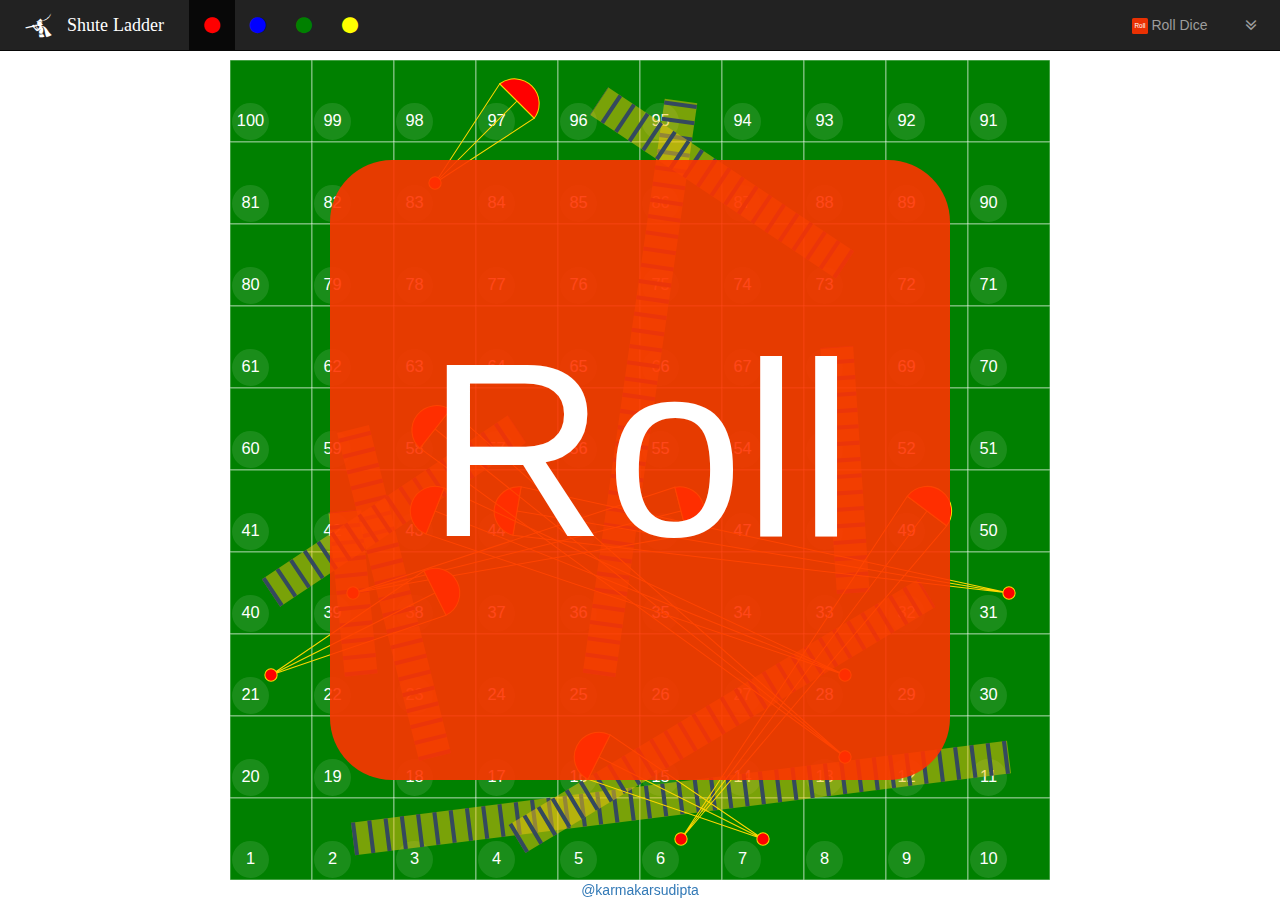
==== index.html @ ab820cd9 "added all other files" ====
<!DOCTYPE html>
<html lang="en">
    <head>
        <meta charset="utf-8">
        <meta http-equiv="X-UA-Compatible" content="IE=edge">
        <meta name="viewport" content="width=device-width, initial-scale=1, maximum-scale=1, user-scalable=no">
        <!-- The above 3 meta tags *must* come first in the head; any other head content must come *after* these tags -->
        <title>Shute 'n Ladder</title>
        <meta name="description" content="A fun game with snakes and ladders">
        <meta name="author" content="Sudipta Karmakar">
        <link rel="icon" type="image/x-icon" href="./static/img/assets/favicon_bs.ico">

        <!-- Bootstrap -->
        <link href="https://maxcdn.bootstrapcdn.com/bootstrap/3.3.4/css/bootstrap.min.css" rel="stylesheet">

        <!-- FontAwesome -->
        <link href="./static/css/font-awesome.min.css" rel="stylesheet">

        <!-- Custom styles for this template -->
        <link href="./static/css/snl.css" rel="stylesheet">

        <!-- HTML5 shim and Respond.js for IE8 support of HTML5 elements and media queries -->
        <!-- WARNING: Respond.js doesn't work if you view the page via file:// -->
        <!--[if lt IE 9]>
        <script src="https://oss.maxcdn.com/html5shiv/3.7.2/html5shiv.min.js"></script>
        <script src="https://oss.maxcdn.com/respond/1.4.2/respond.min.js"></script>
        <![endif]-->

    </head>
    <body>
        <!-- Fixed navbar -->
        <nav class="navbar navbar-inverse navbar-fixed-top">
            <div class="container-fluid">
                <div class="navbar-header">
                    <button type="button" class="navbar-toggle collapsed" data-toggle="collapse" data-target="#navbar" aria-expanded="false" aria-controls="navbar">
                    <span class="sr-only">Toggle navigation</span>
                    <span class="icon-bar"></span>
                    <span class="icon-bar"></span>
                    <span class="icon-bar"></span>
                    </button>
                    <a class="navbar-brand" href="./">
                        &nbsp;
                        <span><i class="fa fa-lg fa-pied-piper-alt"></i></span>
                        &nbsp;
                        <span class="fa yellow"> Shute Ladder </span>
                        &nbsp;
                    </a>
                </div>
                <div id="navbar" class="navbar-collapse collapse">
                    <ul class="nav navbar-nav">
                        <li id="id-snl-player-1" class="active"><a href="javascript:void(0);"><span><i class="fa fa-lg fa-circle"> </i></span></a></li>
                        <li id="id-snl-player-2"><a href="javascript:void(0);"><span><i class="fa fa-lg fa-circle"> </i></span></a></li>
                        <li id="id-snl-player-3"><a href="javascript:void(0);"><span><i class="fa fa-lg fa-circle"> </i></span></a></li>
                        <li id="id-snl-player-4"><a href="javascript:void(0);"><span><i class="fa fa-lg fa-circle"> </i></span></a></li>
                    </ul>
                    <ul class="nav navbar-nav navbar-right">
                        <li><a href="javascript:void(0);" id="id-snl-dice"><span id="id-snl-diceface"><img src="./static/img/assets/diceface.svg" width="16" height="16"> Roll Dice</span></a></li>
                        <li class="dropdown">
                            <a href="javascript:void(0);" class="dropdown-toggle" data-toggle="dropdown" role="button" aria-expanded="false">
                                <!--<i class="fa fa-home"></i> Dropdown &nbsp;<span class="fa fa-ellipsis-v"></span>&nbsp;&nbsp;-->
                                &nbsp;
                                <i class="fa fa-lg fa-angle-double-down"></i>
                                &nbsp;                            </a>
                            <ul class="dropdown-menu" role="menu">
                                <li><a href="javascript:void(0);"><i class="fa fa-home"></i> Action</a></li>
                                <li><a href="javascript:void(0);"><i class="fa fa-home"></i> Another action</a></li>
                                <li><a href="javascript:void(0);"><i class="fa fa-home"></i> Something else here</a></li>
                                <li class="divider"></li>
                                <li class="dropdown-header">Nav header</li>
                                <li><a href="javascript:void(0);"><i class="fa fa-home"></i> Separated link</a></li>
                                <li><a href="javascript:void(0);"><i class="fa fa-home"></i> One more separated link</a></li>
                            </ul>
                        </li>
                        <!--li>&nbsp;&nbsp;&nbsp;&nbsp;&nbsp;&nbsp;</li-->
                    </ul>
                </div><!--/.nav-collapse -->
            </div>
        </nav>

        <section class="container main-content">
            <div class="wrapper">
                <div id="id-snl-board" class="snl-board">
                </div>
                <div id="id-snl-checkers" class="snl-holder">
                    <!--img src="./static/img/assets/checkers.svg"-->
                    <svg version="1.1"
                        baseProfile="full"
                        width="200" height="200"
                        viewBox="0 0 200 200"
                        id="id-snl-checkers-svg"
                        xmlns="http://www.w3.org/2000/svg">
                    </svg>
                </div>
                <div id="id-snl-ladders" class="snl-holder">
                    <svg version="1.1"
                        baseProfile="full"
                        width="200" height="200"
                        viewBox="0 0 200 200"
                        id="id-snl-ladders-svg"
                        xmlns="http://www.w3.org/2000/svg">
                    </svg>
                </div>
                <div id="id-snl-snakes" class="snl-holder">
                    <svg version="1.1"
                        baseProfile="full"
                        width="200" height="200"
                        viewBox="0 0 200 200"
                        id="id-snl-snakes-svg"
                        xmlns="http://www.w3.org/2000/svg">
                    </svg>
                </div>
                <div id="id-snl-player" class="snl-holder">
                    <svg version="1.1"
                        baseProfile="full"
                        width="200" height="200"
                        viewBox="0 0 200 200"
                        id="id-snl-player-svg"
                        xmlns="http://www.w3.org/2000/svg">
                    </svg>
                </div>
                <div id="" class="snl-holder">
                    <span>
                        <img id="id-snl-dice-big" src="./static/img/assets/diceface.svg" width="200" height="200">
                    </span>
                </div>
            </div>
        </section> <!-- /container -->

        <footer class="footer navbar-fixed-bottom">
            <section class="container-fluid">
                <div class="row">
                    <div class="col-xs-12 text-center"><a href="https://twitter.com/karmakarsudipta" target="_blank">@karmakarsudipta</a></div>
                </div>
            </section>
        </footer>

        <!-- jQuery (necessary for Bootstrap's JavaScript plugins) -->
        <!--[if (lt IE 9)|!(IE)]>
        <script src="https://ajax.googleapis.com/ajax/libs/jquery/1.11.2/jquery.min.js"></script>
        <script src="../static/js/jquery-1.11.2.min.js">
            console.log("<IE9");
        </script>
        <![endif]-->
        <!--[if (IE 9)|(gt IE 9)|!(IE)]><!-->
        <script src="https://ajax.googleapis.com/ajax/libs/jquery/2.1.3/jquery.min.js"></script>
        <!-- script src="/js/jquery-2.1.3.min.js"></script -->
        <!--<![endif]-->
        <!-- Include all compiled plugins (below), or include individual files as needed -->
        <script src="//maxcdn.bootstrapcdn.com/bootstrap/3.3.4/js/bootstrap.min.js"></script>
        <script src="./static/js/snl.js"></script>
    </body>
</html>
---- static/css/snl.css ----
*{
    font-family:HelveticaNeue-Light,"Helvetica Neue Light","Helvetica Neue",Helvetica;
    -webkit-font-smoothing:antialiased;
    -moz-osx-font-smoothing:grayscale;
    image-rendering:crisp-edges;
}
::-webkit-scrollbar{
    display:none;
}
.main-content{
    padding-top:60px;
    padding-bottom:20px;
    background-color: transparent;
    min-height:100vh;
}
.wrapper{
    position: relative;
    background-color: rgba(0,255,0,0.0);
    height: calc(100vh - 80px);
    width: calc(100vh - 80px);
    margin: 0 auto;
}
.snl-board{
    position: absolute;
    height: 100%;
    width: 100%;
    z-index: 99;
}
.snl-holder{
    position: absolute;
    /*
    background: url("../img/assets/snakes-ladders.svg");
    background-attachment: fixed;
    background-position: center;
    background-size: 100% 100%;
    background-repeat: no-repeat;
    height: calc(100vh - 80px) !important;*/
    height: 100%;
    width: 100%;
    z-index: 98;
}
.snl-holder img {
    width: 100%;
    height: 100%;
}
.snl-holder > svg{
    width: 100%;
    height: 100%;
}
#id-snl-player-1 > a{
    color: red;
    text-shadow: none;
}
#id-snl-player-2 > a{
    color: blue;
    text-shadow: none;
}
#id-snl-player-3 > a{
    color: green;
    text-shadow: none;
}
#id-snl-player-4 > a{
    color: yellow;
    text-shadow: none;
}
#id-snl-dice-big{
    padding: 100px;
}
.snl-cell{
    box-sizing: border-box;
    display: inline-block;
    position:relative;
    float: left;
    height: 10%;
    width: 10%;
    border: 0px solid white;
    padding: 2px;
    overflow: hidden;
    /*
    white-space: nowrap;
    text-overflow: ellipsis;
    */
    cursor: pointer;
}
.snl-cell-player{
    float:right;
    position: relative;
    display: none;
    font-size: 100%;
    line-height: 100%;
    text-shadow: 0 0 4px #ffffff;
}
.player1{
    color: red;
}
.player2{
    color: blue;
}
.player3{
    color: green;
}
.player4{
    color: yellow;
}
.present{
    display: block !important;
    padding: 0 2px;
}

svg > *{
    z-index: 700;
}
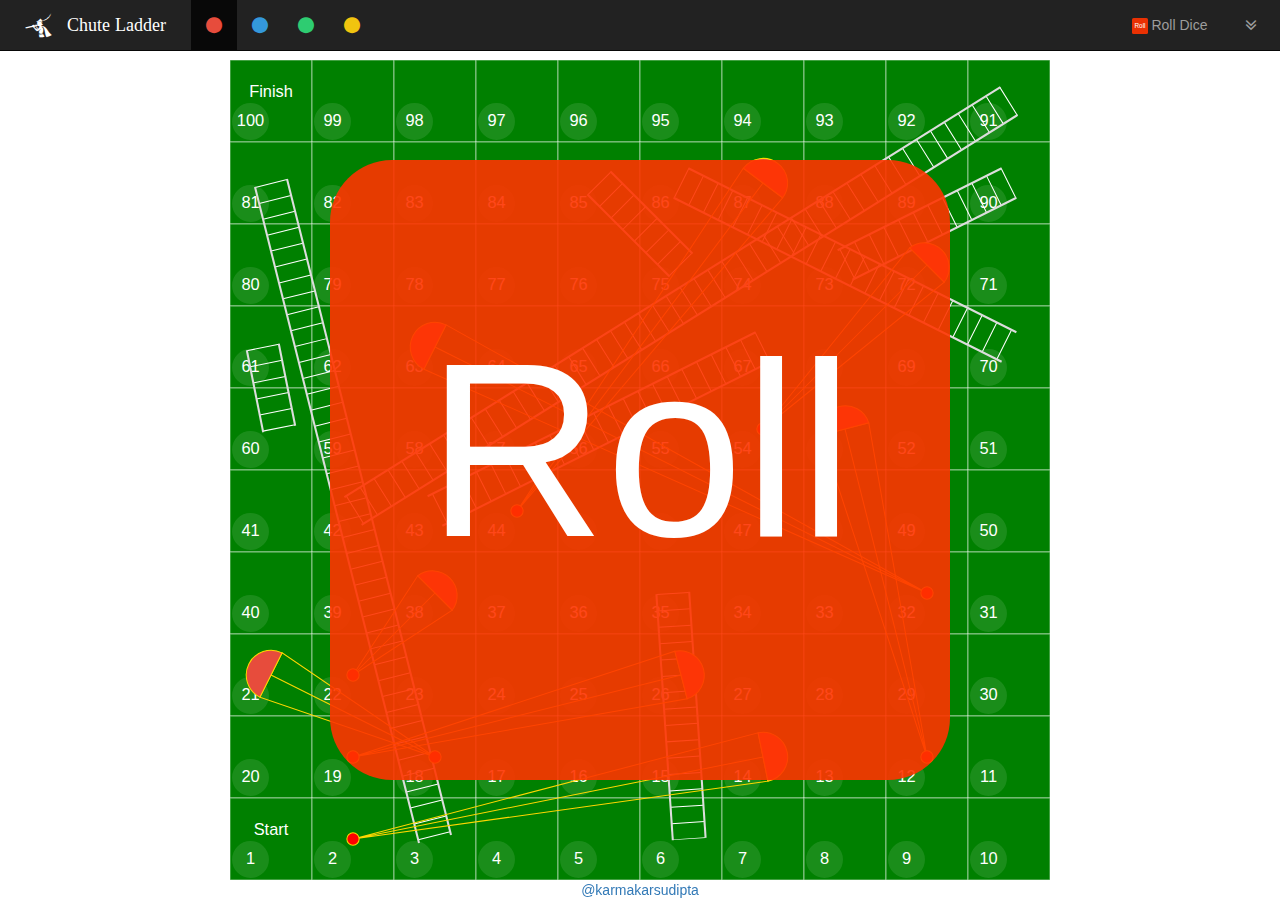
==== commit a8ed12ae: "gameplay implemented. Reset game after win under work." ====
--- a/index.html
+++ b/index.html
@@ -5,10 +5,10 @@
         <meta http-equiv="X-UA-Compatible" content="IE=edge">
         <meta name="viewport" content="width=device-width, initial-scale=1, maximum-scale=1, user-scalable=no">
         <!-- The above 3 meta tags *must* come first in the head; any other head content must come *after* these tags -->
-        <title>Shute 'n Ladder</title>
-        <meta name="description" content="A fun game with snakes and ladders">
+        <title>Chute 'n Ladder</title>
+        <meta name="description" content="A fun game with parachutes and ladders">
         <meta name="author" content="Sudipta Karmakar">
-        <link rel="icon" type="image/x-icon" href="./static/img/assets/favicon_bs.ico">
+        <link rel="icon" type="image/x-icon" href="./static/img/assets/favicon.ico">
 
         <!-- Bootstrap -->
         <link href="https://maxcdn.bootstrapcdn.com/bootstrap/3.3.4/css/bootstrap.min.css" rel="stylesheet">
@@ -42,16 +42,16 @@
                         &nbsp;
                         <span><i class="fa fa-lg fa-pied-piper-alt"></i></span>
                         &nbsp;
-                        <span class="fa yellow"> Shute Ladder </span>
+                        <span class="fa yellow"> Chute Ladder </span>
                         &nbsp;
                     </a>
                 </div>
                 <div id="navbar" class="navbar-collapse collapse">
                     <ul class="nav navbar-nav">
-                        <li id="id-snl-player-1" class="active"><a href="javascript:void(0);"><span><i class="fa fa-lg fa-circle"> </i></span></a></li>
-                        <li id="id-snl-player-2"><a href="javascript:void(0);"><span><i class="fa fa-lg fa-circle"> </i></span></a></li>
-                        <li id="id-snl-player-3"><a href="javascript:void(0);"><span><i class="fa fa-lg fa-circle"> </i></span></a></li>
-                        <li id="id-snl-player-4"><a href="javascript:void(0);"><span><i class="fa fa-lg fa-circle"> </i></span></a></li>
+                        <li id="id-snl-player-1" class="active"><a href="javascript:void(0);"><span><i class="fa fa-lg fa-circle  player1"> </i></span></a></li>
+                        <li id="id-snl-player-2"><a href="javascript:void(0);"><span><i class="fa fa-lg fa-circle player2"> </i></span></a></li>
+                        <li id="id-snl-player-3"><a href="javascript:void(0);"><span><i class="fa fa-lg fa-circle player3"> </i></span></a></li>
+                        <li id="id-snl-player-4"><a href="javascript:void(0);"><span><i class="fa fa-lg fa-circle player4"> </i></span></a></li>
                     </ul>
                     <ul class="nav navbar-nav navbar-right">
                         <li><a href="javascript:void(0);" id="id-snl-dice"><span id="id-snl-diceface"><img src="./static/img/assets/diceface.svg" width="16" height="16"> Roll Dice</span></a></li>
--- a/static/css/snl.css
+++ b/static/css/snl.css
@@ -24,7 +24,7 @@
     position: absolute;
     height: 100%;
     width: 100%;
-    z-index: 99;
+    z-index: 599;
 }
 .snl-holder{
     position: absolute;
@@ -37,7 +37,7 @@
     height: calc(100vh - 80px) !important;*/
     height: 100%;
     width: 100%;
-    z-index: 98;
+    z-index: 498;
 }
 .snl-holder img {
     width: 100%;
@@ -74,7 +74,7 @@
     height: 10%;
     width: 10%;
     border: 0px solid white;
-    padding: 2px;
+    padding: 6px 2px 2px 2px;
     overflow: hidden;
     /*
     white-space: nowrap;
@@ -88,25 +88,29 @@
     display: none;
     font-size: 100%;
     line-height: 100%;
-    text-shadow: 0 0 4px #ffffff;
+    text-shadow: 0 0 8px #000000;
 }
 .player1{
-    color: red;
+    color: #e74c3c;
 }
 .player2{
-    color: blue;
+    color: #3498db;
 }
 .player3{
-    color: green;
+    color: #2ecc71;
 }
 .player4{
-    color: yellow;
+    color: #f1c40f;
 }
 .present{
     display: block !important;
-    padding: 0 2px;
+    padding: 0 8px 0 8px;
 }
-
+.highlightedCell{
+    padding: 6px 2px 2px 2px;
+    background-color: red;
+    opacity:0.9;
+}
 svg > *{
     z-index: 700;
 }